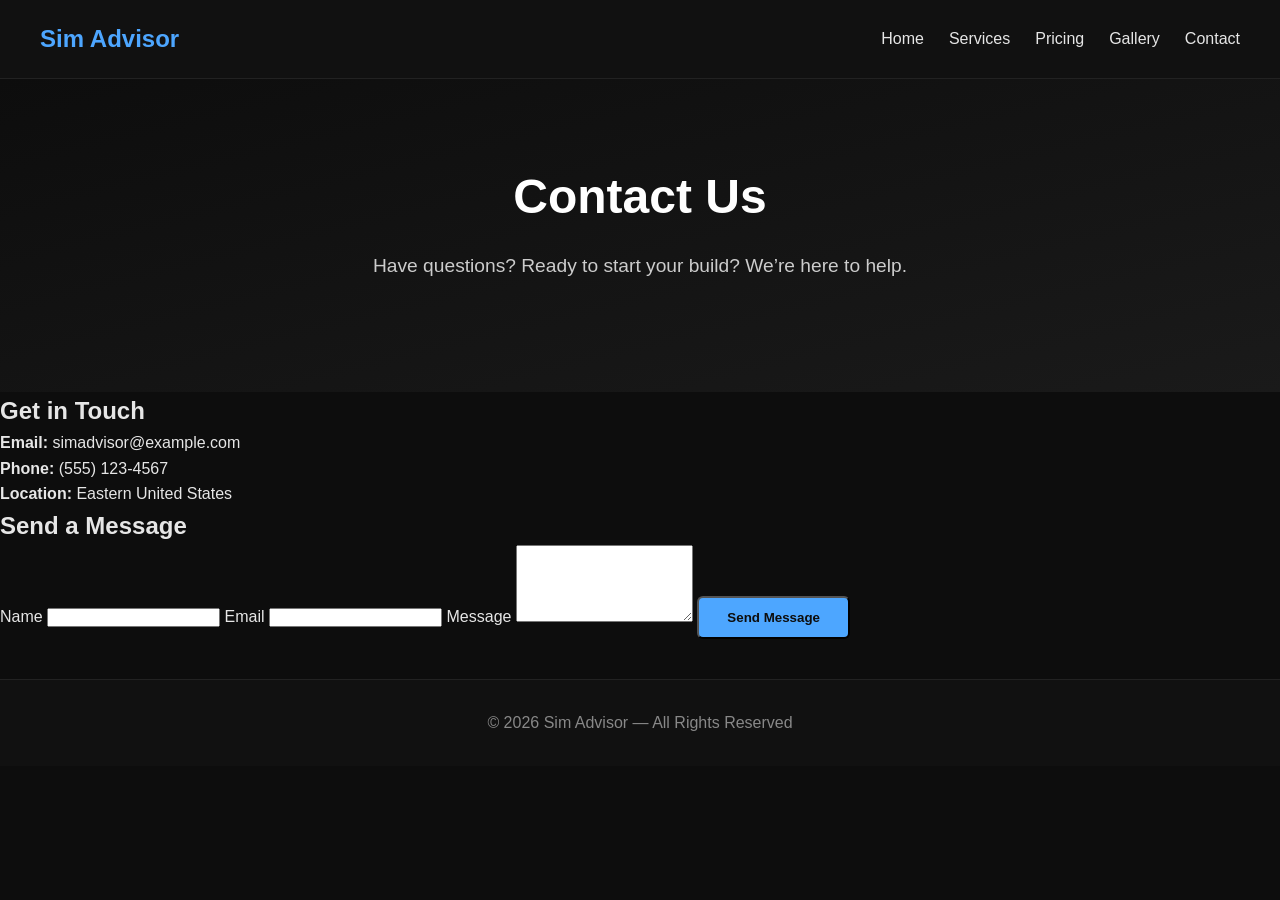
==== contact.html @ 0dd9533a "Create contact.html" ====
<!DOCTYPE html>
<html lang="en">
<head>
    <meta charset="UTF-8">
    <meta name="viewport" content="width=device-width, initial-scale=1.0">
    <title>Contact — Sim Advisor</title>
    <link rel="stylesheet" href="styles.css">
</head>
<body>

    <!-- Navigation -->
    <nav class="navbar">
        <div class="logo">Sim Advisor</div>
        <ul class="nav-links">
            <li><a href="index.html">Home</a></li>
            <li><a href="services.html">Services</a></li>
            <li><a href="pricing.html">Pricing</a></li>
            <li><a href="gallery.html">Gallery</a></li>
            <li><a class="active" href="contact.html">Contact</a></li>
        </ul>
    </nav>

    <!-- Page Header -->
    <header class="hero small-hero">
        <h1>Contact Us</h1>
        <p>Have questions? Ready to start your build? We’re here to help.</p>
    </header>

    <!-- Contact Section -->
    <section class="contact-section">
        <div class="contact-info">
            <h2>Get in Touch</h2>
            <p><strong>Email:</strong> simadvisor@example.com</p>
            <p><strong>Phone:</strong> (555) 123‑4567</p>
            <p><strong>Location:</strong> Eastern United States</p>
        </div>

        <form class="contact-form" action="https://formspree.io/f/yourFormID" method="POST">
            <h2>Send a Message</h2>

            <label>Name</label>
            <input type="text" name="name" required>

            <label>Email</label>
            <input type="email" name="email" required>

            <label>Message</label>
            <textarea name="message" rows="5" required></textarea>

            <button type="submit" class="cta-button">Send Message</button>
        </form>
    </section>

    <!-- Footer -->
    <footer>
        <p>© 2026 Sim Advisor — All Rights Reserved</p>
    </footer>

</body>
</html>
---- styles.css ----
/* Global Reset */
* {
    margin: 0;
    padding: 0;
    box-sizing: border-box;
    font-family: "Segoe UI", Roboto, sans-serif;
}

body {
    background-color: #0d0d0d;
    color: #e6e6e6;
    line-height: 1.6;
}

/* Navigation Bar */
.navbar {
    display: flex;
    justify-content: space-between;
    align-items: center;
    padding: 20px 40px;
    background-color: #111;
    border-bottom: 1px solid #222;
    position: sticky;
    top: 0;
    z-index: 1000;
}

.logo {
    font-size: 1.5rem;
    font-weight: bold;
    color: #4da6ff;
}

.nav-links {
    list-style: none;
    display: flex;
    gap: 25px;
}

.nav-links a {
    text-decoration: none;
    color: #e6e6e6;
    font-weight: 500;
    transition: color 0.2s ease;
}

.nav-links a:hover {
    color: #4da6ff;
}

/* Hero Section */
.hero {
    text-align: center;
    padding: 120px 20px;
    background: linear-gradient(to bottom right, #0d0d0d, #1a1a1a);
}

.hero h1 {
    font-size: 3rem;
    margin-bottom: 15px;
    color: #ffffff;
}

.hero p {
    font-size: 1.2rem;
    margin-bottom: 30px;
    color: #cccccc;
}

.cta-button {
    display: inline-block;
    padding: 12px 28px;
    background-color: #4da6ff;
    color: #0d0d0d;
    font-weight: bold;
    border-radius: 6px;
    text-decoration: none;
    transition: background-color 0.2s ease;
}

.cta-button:hover {
    background-color: #80c1ff;
}

/* Highlights Section */
.highlights {
    display: flex;
    justify-content: center;
    gap: 40px;
    padding: 80px 20px;
}

.highlight {
    background-color: #111;
    padding: 30px;
    border-radius: 10px;
    width: 280px;
    text-align: center;
    border: 1px solid #222;
    transition: transform 0.2s ease, border-color 0.2s ease;
}

.highlight:hover {
    transform: translateY(-5px);
    border-color: #4da6ff;
}

.highlight h3 {
    margin-bottom: 10px;
    color: #4da6ff;
}

/* Footer */
footer {
    text-align: center;
    padding: 30px;
    margin-top: 40px;
    background-color: #111;
    border-top: 1px solid #222;
    color: #888;
}

/* Responsive Layout */
@media (max-width: 900px) {
    .highlights {
        flex-direction: column;
        align-items: center;
    }

    .highlight {
        width: 90%;
    }

    .hero h1 {
        font-size: 2.4rem;
    }
}

/* Services Page */
.services-section {
    display: grid;
    grid-template-columns: repeat(auto-fit, minmax(280px, 1fr));
    gap: 30px;
    padding: 60px 40px;
}

.service-card {
    background-color: #111;
    padding: 30px;
    border-radius: 10px;
    border: 1px solid #222;
    transition: transform 0.2s ease, border-color 0.2s ease;
}

.service-card:hover {
    transform: translateY(-5px);
    border-color: #4da6ff;
}

.small-hero {
    padding: 80px 20px;
}

/* Pricing Page */
.pricing-section {
    display: grid;
    grid-template-columns: repeat(auto-fit, minmax(260px, 1fr));
    gap: 30px;
    padding: 60px 40px;
}

.pricing-card {
    background-color: #111;
    padding: 30px;
    border-radius: 10px;
    border: 1px solid #222;
    text-align: center;
    transition: transform 0.2s ease, border-color 0.2s ease;
}

.pricing-card:hover {
    transform: translateY(-5px);
    border-color: #4da6ff;
}

.pricing-card .price {
    font-size: 2rem;
    margin: 15px 0;
    color: #4da6ff;
}

.pricing-card ul {
    list-style: none;
    margin: 20px 0;
    padding: 0;
}

.pricing-card li {
    margin: 8px 0;
    color: #ccc;
}

/* A La Carte Section */
.alacarte-section {
    padding: 40px;
    text-align: center;
}

.alacarte-list {
    list-style: none;
    margin-top: 20px;
}

.alacarte-list li {
    margin: 10px 0;
    font-size: 1.1rem;
}
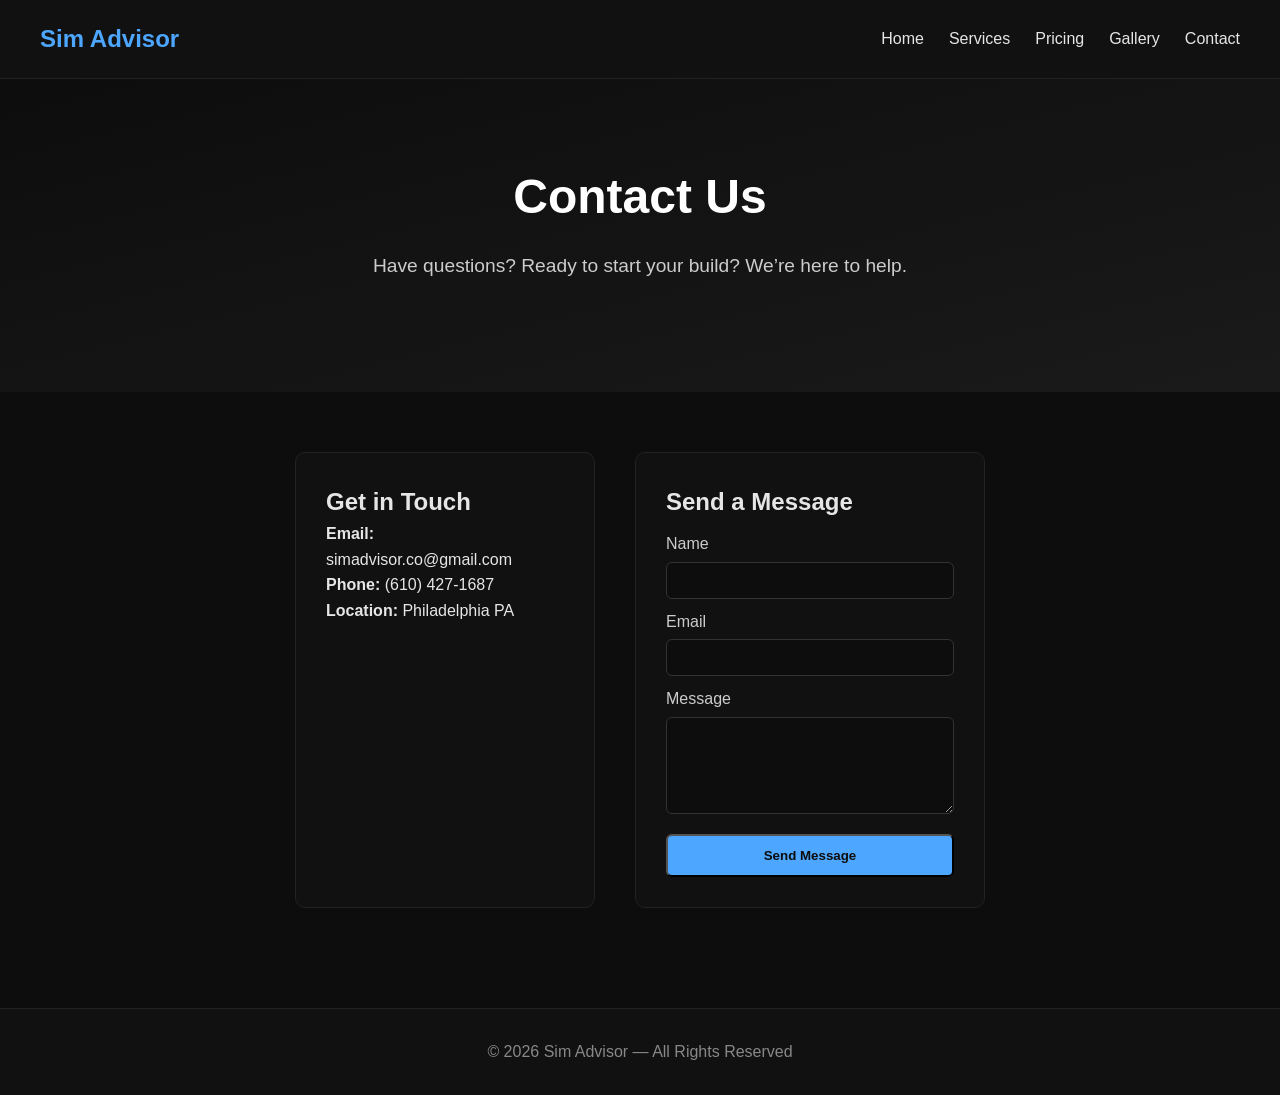
==== commit 40cf5162: "Update contact.html Added real contact information" ====
--- a/contact.html
+++ b/contact.html
@@ -30,9 +30,9 @@
     <section class="contact-section">
         <div class="contact-info">
             <h2>Get in Touch</h2>
-            <p><strong>Email:</strong> simadvisor@example.com</p>
-            <p><strong>Phone:</strong> (555) 123‑4567</p>
-            <p><strong>Location:</strong> Eastern United States</p>
+            <p><strong>Email:</strong> simadvisor.co@gmail.com</p>
+            <p><strong>Phone:</strong> (610) 427‑1687</p>
+            <p><strong>Location:</strong> Philadelphia PA</p>
         </div>
 
         <form class="contact-form" action="https://formspree.io/f/yourFormID" method="POST">
--- a/styles.css
+++ b/styles.css
@@ -215,3 +215,50 @@
     margin: 10px 0;
     font-size: 1.1rem;
 }
+
+
+/* Contact Page */
+.contact-section {
+    display: flex;
+    justify-content: center;
+    gap: 40px;
+    padding: 60px 40px;
+    flex-wrap: wrap;
+}
+
+.contact-info {
+    background-color: #111;
+    padding: 30px;
+    border-radius: 10px;
+    border: 1px solid #222;
+    width: 300px;
+}
+
+.contact-form {
+    background-color: #111;
+    padding: 30px;
+    border-radius: 10px;
+    border: 1px solid #222;
+    width: 350px;
+    display: flex;
+    flex-direction: column;
+}
+
+.contact-form label {
+    margin-top: 10px;
+    margin-bottom: 5px;
+    color: #ccc;
+}
+
+.contact-form input,
+.contact-form textarea {
+    padding: 10px;
+    border-radius: 6px;
+    border: 1px solid #333;
+    background-color: #0d0d0d;
+    color: #e6e6e6;
+}
+
+.contact-form button {
+    margin-top: 20px;
+}
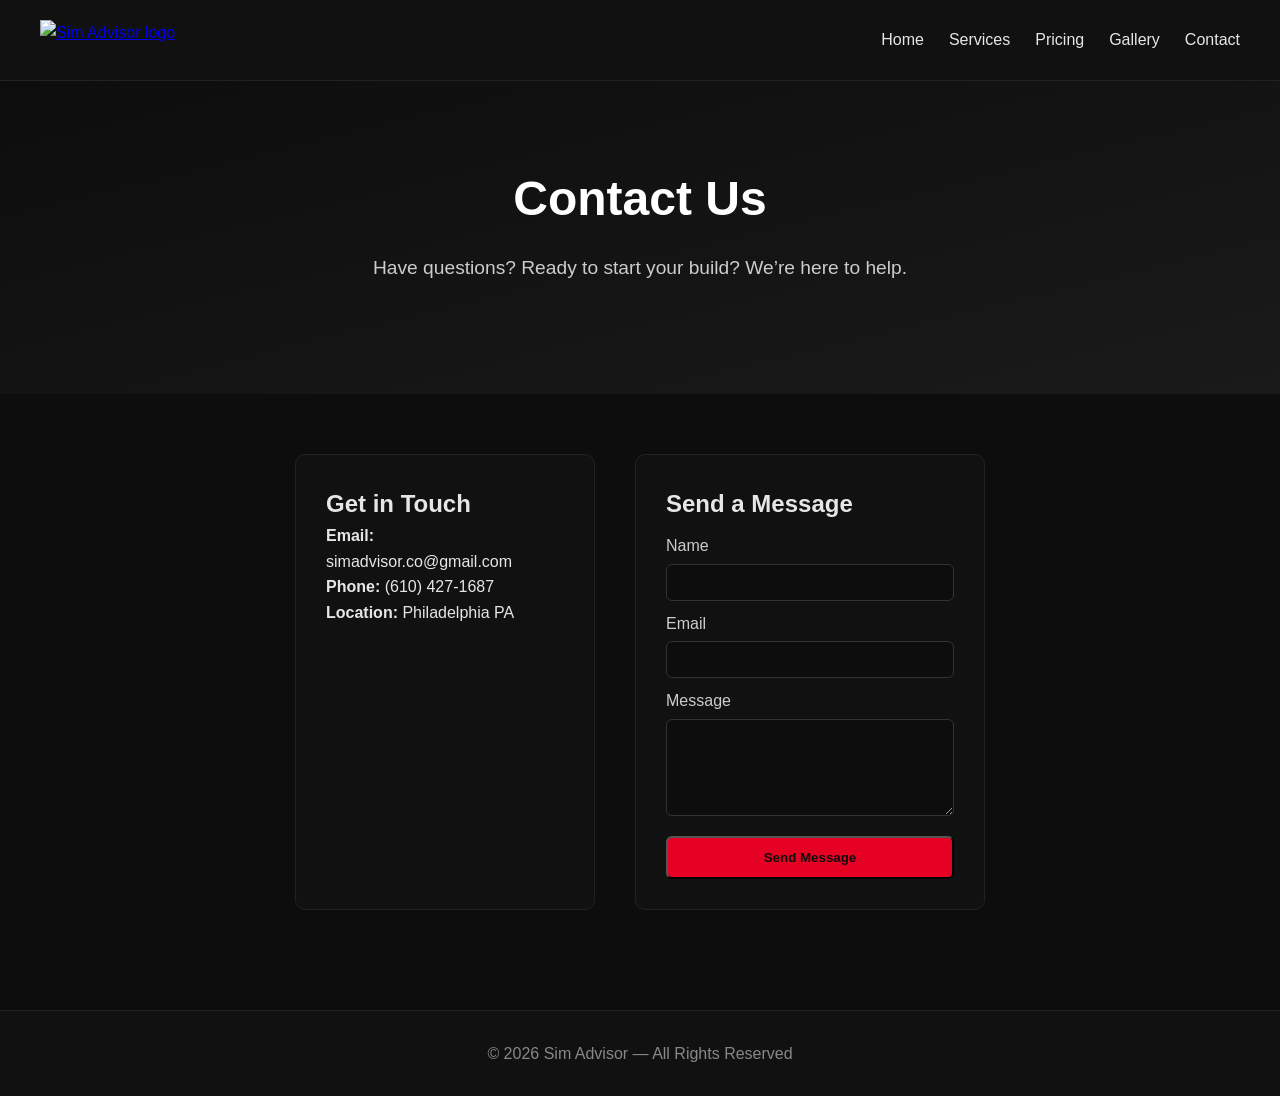
==== commit 1854eb9d: "Update contact.html" ====
--- a/contact.html
+++ b/contact.html
@@ -10,7 +10,11 @@
 
     <!-- Navigation -->
     <nav class="navbar">
-        <div class="logo">Sim Advisor</div>
+        <div class="logo">
+            <a href="index.html">
+                <img src="images/logo-removebg-preview.jpg" alt="Sim Advisor logo" class="logo-img">
+            </a>
+        </div>
         <ul class="nav-links">
             <li><a href="index.html">Home</a></li>
             <li><a href="services.html">Services</a></li>
--- a/styles.css
+++ b/styles.css
@@ -12,6 +12,10 @@
     line-height: 1.6;
 }
 
+:root {
+    --accent: #e60023; /* your red */
+}
+
 /* Navigation Bar */
 .navbar {
     display: flex;
@@ -25,10 +29,10 @@
     z-index: 1000;
 }
 
-.logo {
-    font-size: 1.5rem;
-    font-weight: bold;
-    color: #4da6ff;
+.logo-img {
+    height: 40px;      /* adjust as needed */
+    width: auto;
+    display: block;
 }
 
 .nav-links {
@@ -45,7 +49,7 @@
 }
 
 .nav-links a:hover {
-    color: #4da6ff;
+    color: #e60023;
 }
 
 /* Hero Section */
@@ -70,7 +74,7 @@
 .cta-button {
     display: inline-block;
     padding: 12px 28px;
-    background-color: #4da6ff;
+    background-color: #e60023;
     color: #0d0d0d;
     font-weight: bold;
     border-radius: 6px;
@@ -102,12 +106,12 @@
 
 .highlight:hover {
     transform: translateY(-5px);
-    border-color: #4da6ff;
+    border-color: #e60023;
 }
 
 .highlight h3 {
     margin-bottom: 10px;
-    color: #4da6ff;
+    color: #e60023;
 }
 
 /* Footer */
@@ -154,7 +158,7 @@
 
 .service-card:hover {
     transform: translateY(-5px);
-    border-color: #4da6ff;
+    border-color: #e60023;
 }
 
 .small-hero {
@@ -180,13 +184,13 @@
 
 .pricing-card:hover {
     transform: translateY(-5px);
-    border-color: #4da6ff;
+    border-color: #e60023;
 }
 
 .pricing-card .price {
     font-size: 2rem;
     margin: 15px 0;
-    color: #4da6ff;
+    color: #e60023;
 }
 
 .pricing-card ul {
@@ -262,3 +266,52 @@
 .contact-form button {
     margin-top: 20px;
 }
+
+/* Gallery Page */
+.gallery-section {
+    display: grid;
+    grid-template-columns: repeat(auto-fit, minmax(280px, 1fr));
+    gap: 20px;
+    padding: 60px 40px;
+}
+
+.gallery-item {
+    background-color: #111;
+    padding: 10px;
+    border-radius: 10px;
+    border: 1px solid #222;
+    transition: transform 0.2s ease, border-color 0.2s ease;
+}
+
+.gallery-item:hover {
+    transform: scale(1.02);
+    border-color: #e60023;
+}
+
+.gallery-item img {
+    width: 100%;
+    border-radius: 8px;
+}
+
+/* Lightbox */
+.lightbox {
+    display: none;
+    position: fixed;
+    z-index: 2000;
+    top: 0;
+    left: 0;
+    width: 100%;
+    height: 100%;
+    background: rgba(0, 0, 0, 0.85);
+    justify-content: center;
+    align-items: center;
+    cursor: zoom-out;
+}
+
+.lightbox img {
+    max-width: 90%;
+    max-height: 90%;
+    border-radius: 10px;
+    box-shadow: 0 0 20px rgba(0,0,0,0.5);
+}
+
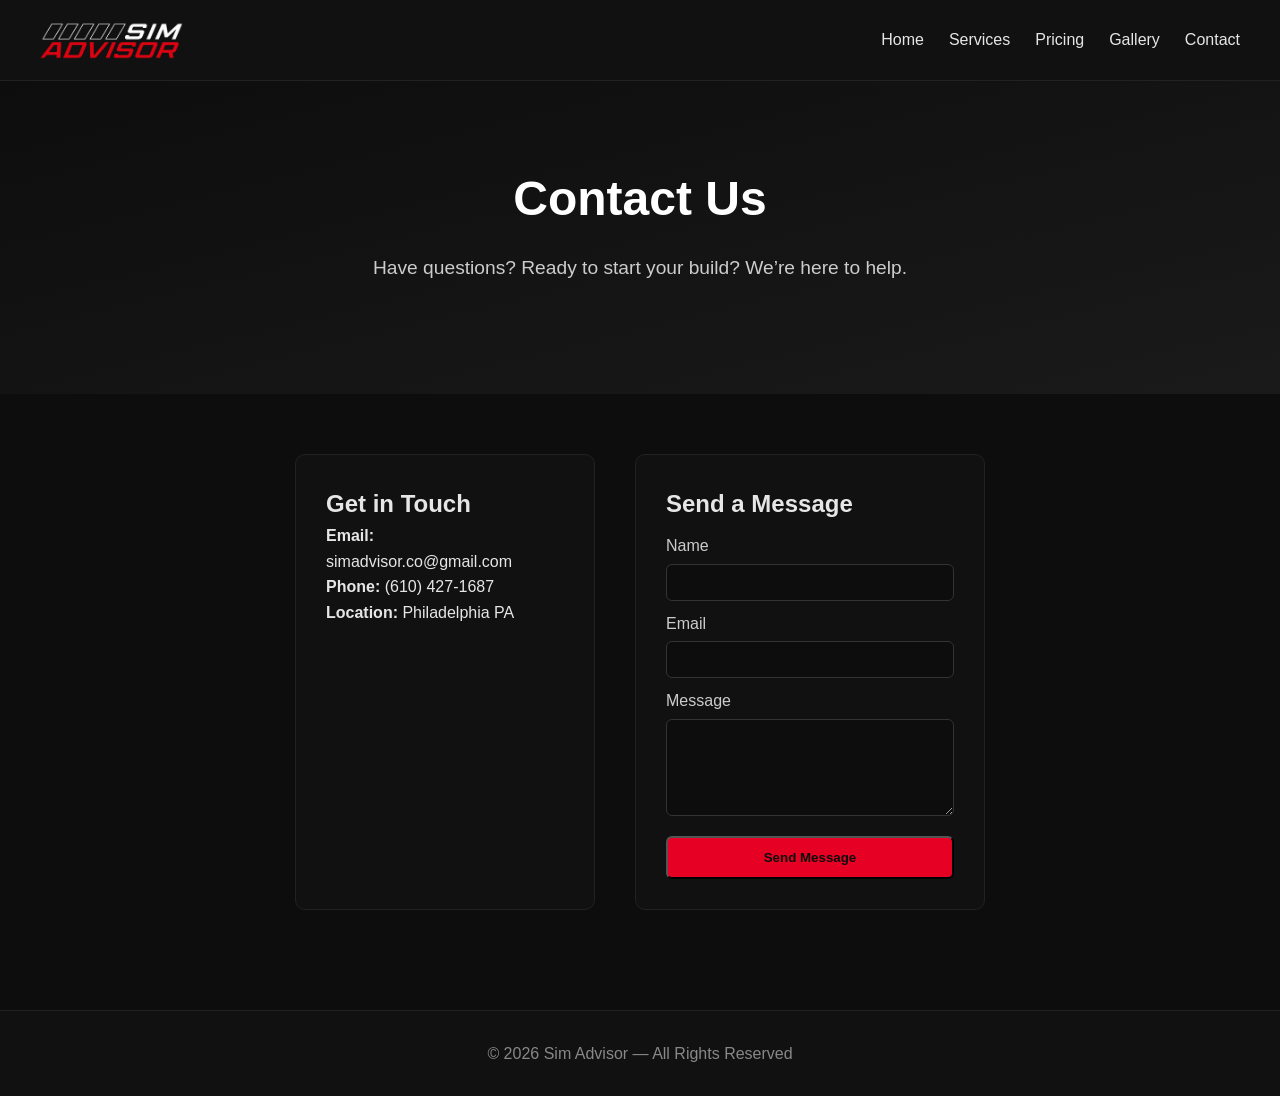
==== commit 7187b1d7: "Update contact.html" ====
--- a/contact.html
+++ b/contact.html
@@ -12,7 +12,7 @@
     <nav class="navbar">
         <div class="logo">
             <a href="index.html">
-                <img src="images/logo-removebg-preview.jpg" alt="Sim Advisor logo" class="logo-img">
+                <img src="images/logo-removebg-preview.png" alt="Sim Advisor logo" class="logo-img">
             </a>
         </div>
         <ul class="nav-links">
